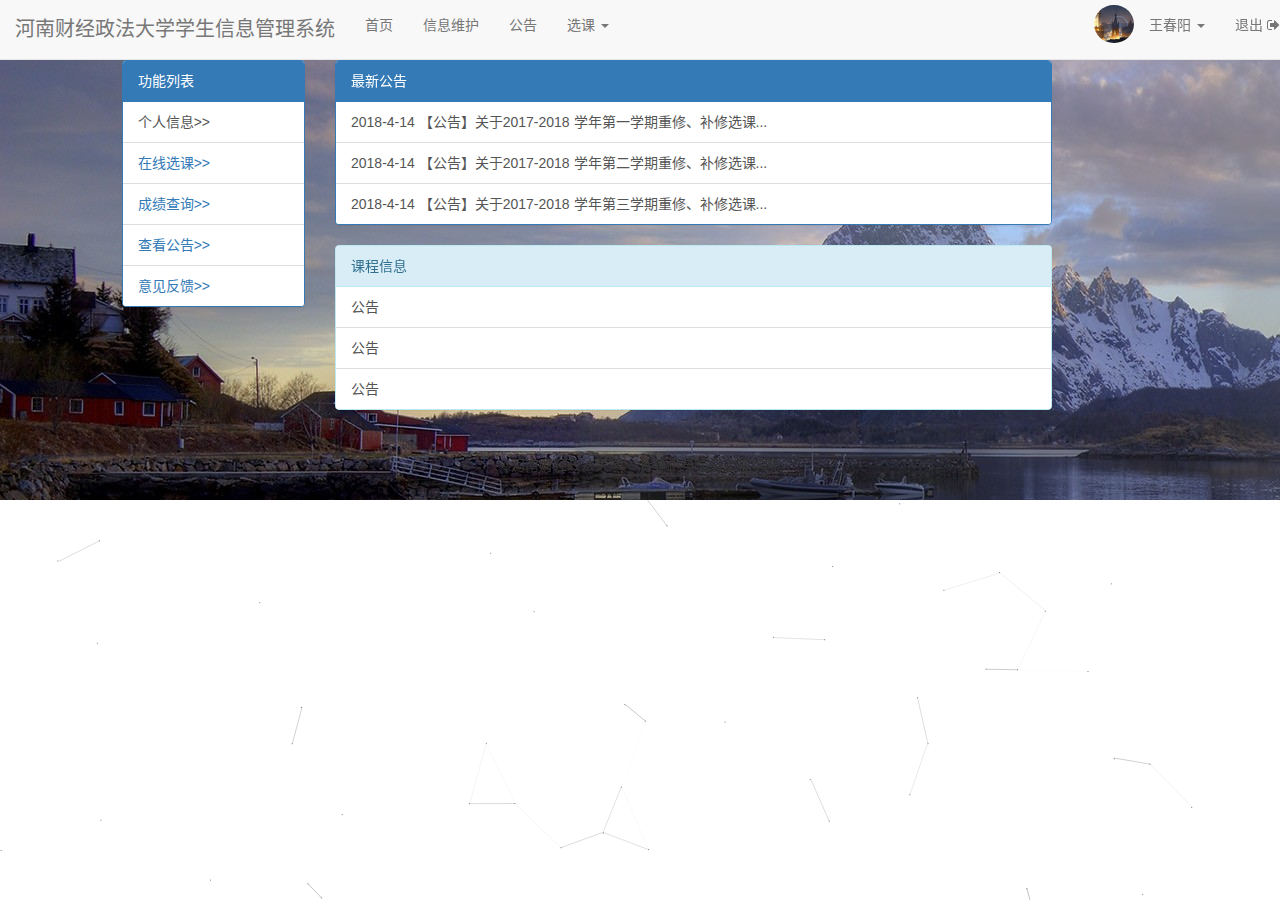
==== index.html @ ac8b18e0 "html页面" ====
﻿<!DOCTYPE html>
<html lang="zh-CN">

<head>
  <meta charset="utf-8">
  <meta http-equiv="X-UA-Compatible" content="IE=edge">
  <meta name="viewport" content="width=device-width, initial-scale=1">
  <title>信息管理系统-首页</title>
  <link rel="stylesheet" type="text/css" href="lib/index.css">
  <link rel="stylesheet" href="lib/bootstrap/css/bootstrap.css">
  <link rel="stylesheet" href="lib/font-awesome-4.7.0/css/font-awesome.min.css">
</head>

<body>
  <nav class="navbar navbar-default navbar-fixed-top">
    <div class="navbar-header">
      <button type="button" class="navbar-toggle collapsed" data-toggle="collapse" data-target="#bs-example-navbar-collapse-1"
        aria-expanded="false">
        <span class="sr-only">Toggle navigation</span>
        <span class="icon-bar"></span>
        <span class="icon-bar"></span>
        <span class="icon-bar"></span>
      </button>

    </div>

    <div class="collapse navbar-collapse" id="bs-example-navbar-collapse-1">
      <ul class="nav navbar-nav">
        <li>
          <p class="navbar-text">河南财经政法大学学生信息管理系统</p>
        </li>
        <li class="">
            <a href="index.html">首页</a>
            <span class="sr-only">(current)</span>
          </a>
        </li>
        <li>
          <a href="info.html">信息维护</a>
        </li>
        <li>
          <a href="#">公告</a>
        </li>
        <li class="dropdown">
          <a href="#" class="dropdown-toggle" data-toggle="dropdown" role="button" aria-haspopup="true" aria-expanded="false">选课
            <span class="caret"></span>
          </a>
          <ul class="dropdown-menu">
            <li>
              <a href="#">推荐课表</a>
            </li>
            <li>
              <a href="#">自主选课</a>
            </li>
            <li>
              <a href="#">推荐选课</a>
            </li>
            <li role="separator" class="divider"></li>
            <li>
              <a href="#">其它选课</a>
            </li>
            <li role="separator" class="divider"></li>
          </ul>
        </li>
      </ul>

      <ul class="nav navbar-nav navbar-right">
        <li>
          <img id="avatar" src="image/avatar.jpg" alt="这是图像">
        </li>
        <li class="dropdown">
          <a href="#" class="dropdown-toggle" data-toggle="dropdown" role="button" aria-haspopup="true" aria-expanded="false">王春阳
            <span class="caret"></span>
          </a>
          <ul class="dropdown-menu">
            <li>
              <a href="info-detail.html">个人信息</a>
            </li>
            <li>
              <a href="password.html">修改密码</a>
            </li>
          </ul>
        </li>
        <li>
          <a href="#">退出
            <span class="fa fa-sign-out"></span>
          </a>
        </li>
      </ul>
    </div>
    <!-- /.navbar-collapse -->
    </div>
    <!-- /.container-fluid -->
  </nav>

  <!-- <style>
.container{
  background:url(3.jpg) repeat;
  background-size: 100% auto;
  height:400px;
  }
</style> -->

  <div class="container-fluid">
    <div class="row">
      <div class="col-xs-12 col-sm-2 col-sm-offset-1">
        <div class="panel panel-primary">
          <!-- Default panel contents -->
          <div class="panel-heading">功能列表</div>
          <!-- <div class="panel-body">
            <p>...</p>
          </div> -->
          <!-- List group -->
          <div class="list-group">
            <button type="button" class="list-group-item" onclick="window.open('info-detail.html','_self')">个人信息>></button>
            <button type="button" class="list-group-item"><a href="info-detail.html">在线选课>></a></button>
            <button type="button" class="list-group-item"><a href="info-detail.html">成绩查询>></a></button>
            <button type="button" class="list-group-item"><a href="info-detail.html">查看公告>></a></button>
            <button type="button" class="list-group-item"><a href="info-detail.html">意见反馈>></a></button>
          </div>
        </div>
      </div>

      <div class="col-xs-12 col-sm-7">

        <!-- 公告 -->
        <div class="panel panel-primary">
          <div class="panel-heading">最新公告</div>
          <div class="list-group">
            <button type="button" class="list-group-item">2018-4-14 【公告】关于2017-2018 学年第一学期重修、补修选课...</button>
            <button type="button" class="list-group-item">2018-4-14 【公告】关于2017-2018 学年第二学期重修、补修选课...</button>
            <button type="button" class="list-group-item">2018-4-14 【公告】关于2017-2018 学年第三学期重修、补修选课...</button>
          </div>
        </div>
        <!-- 课程信息 -->
        <div class="panel panel-info">
          <!-- Default panel contents -->
          <div class="panel-heading">课程信息</div>
          <!-- List-Group -->
          <div class="list-group">
              <button type="button" class="list-group-item">公告</button>
              <button type="button" class="list-group-item">公告</button>
              <button type="button" class="list-group-item">公告</button>
            </div>
        </div>
      </div>

    </div>
    <div class="footer">
      ©河南财经政法大学 &nbsp;&nbsp; 计算机与信息工程学院
    </div>
  </div>

  <script src="lib/jquery/jquery.js"></script>
  <script src="lib/bootstrap/js/bootstrap.js"></script>
  <script src="lib/bootstrap/js/canvas-nest.min.js"></script>
</body>

</html>
---- lib/index.css ----
html,body {
    margin:0;
    padding:0;
    height: 100%;
}
p {
    font-size: 20px;
} 
#brand {
    width: 50px;
    margin-top: 0px;
    padding: 0px;
}
#avatar {
    width:40px;
    border-radius:50%;
    margin-top:5px;
}
#photo {
    width: 100px;
}
#page {
    background: rgba(244, 243, 250, 0.5);
    border:1px solid #BFBFBF;
    box-shadow:0px 0px 10px 5px #aaa;  
}
.list-group-item {
    color:blue;
}
.container-fluid {
    /* background-color: green; */

    background-image: url("../image/background.jpg");
    padding-top: 60px;
    /* height:100%; */
}
.font {
    font-size: 17px;
    margin-top: 10px;
    margin-bottom: 10px;
}
form {
    background: rgba(244, 243, 250, 0.5);
    border:1px solid #BFBFBF;
    box-shadow:0px 0px 10px 5px #aaa;
    margin-top: 60px;
    /* transform: skew(-10deg,-10deg); */
}
.footer {
    height: 70px;
    line-height: 70px;
    width: 100%;
    text-align: center;
    /* position:absolute;
    bottom:0px */
}
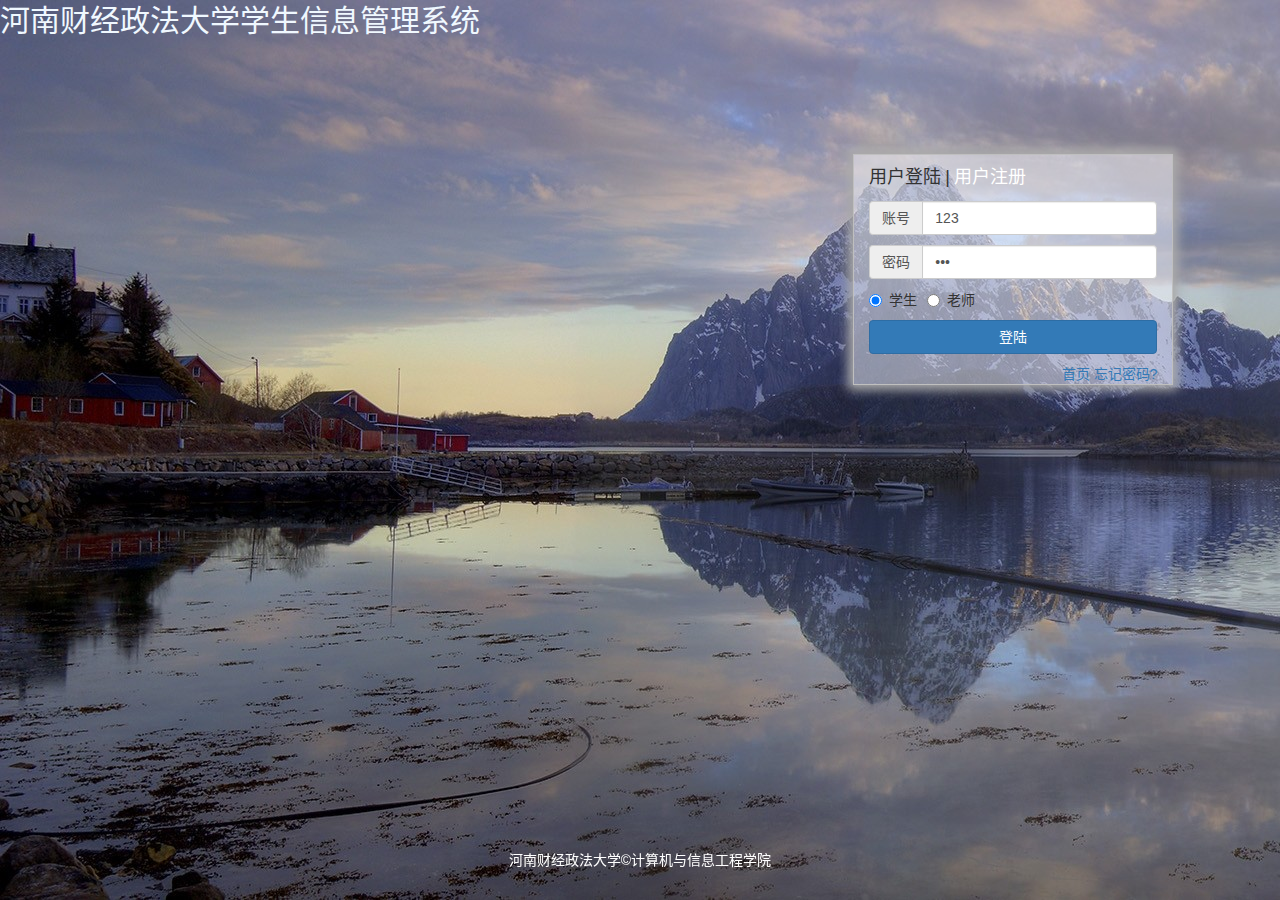
==== commit 4cdd3cb9: "富文本编辑器" ====
--- a/index.html
+++ b/index.html
@@ -1,158 +1,121 @@
-﻿<!DOCTYPE html>
+<!DOCTYPE html>
 <html lang="zh-CN">
 
 <head>
-  <meta charset="utf-8">
-  <meta http-equiv="X-UA-Compatible" content="IE=edge">
-  <meta name="viewport" content="width=device-width, initial-scale=1">
-  <title>信息管理系统-首页</title>
-  <link rel="stylesheet" type="text/css" href="lib/index.css">
-  <link rel="stylesheet" href="lib/bootstrap/css/bootstrap.css">
-  <link rel="stylesheet" href="lib/font-awesome-4.7.0/css/font-awesome.min.css">
+    <meta charset="utf-8" />
+    <meta http-equiv="X-UA-Compatible" content="IE=edge" />
+    <meta name="viewport" content="width=device-width, initial-scale=1" />
+    <title>信息管理系统</title>
+    <link rel="stylesheet" type="text/css" href="lib/login.css" />
+    <link rel="stylesheet" href="lib/bootstrap-3.3.7-dist/css/bootstrap.css" />
+    <link rel="stylesheet" href="lib/font-awesome-4.7.0/css/font-awesome.min.css" />
 </head>
 
 <body>
-  <nav class="navbar navbar-default navbar-fixed-top">
-    <div class="navbar-header">
-      <button type="button" class="navbar-toggle collapsed" data-toggle="collapse" data-target="#bs-example-navbar-collapse-1"
-        aria-expanded="false">
-        <span class="sr-only">Toggle navigation</span>
-        <span class="icon-bar"></span>
-        <span class="icon-bar"></span>
-        <span class="icon-bar"></span>
-      </button>
+    <nav>
+        <!-- <div class="navbar-header">
+            <img id="brand" alt="Brand" src="image/xiaohui.jpg">
+        </div> -->
+
+        <p id="title">河南财经政法大学学生信息管理系统</p>
+    </nav>
+    <div class="container-fluid">
+        <div class="row">
+            <div class="row-left col-sm-7">
+
+
+            </div>
+
+            <div class="row-right col-sm-offset-1 col-sm-3">
+                <div class="login-title">
+                    <span>
+                        <font id="login">用户登陆</font>
+                        <font>|</font>
+                        <font id="register">用户注册</font>
+                    </span>
+                </div>
+                <div class="login-div">
+                    <form id="login-form">
+
+                        <div class="input-group">
+                            <span class="input-group-addon">账号</span>
+                            <input type="text" class="form-control" id="account" value="123" placeholder="请输入您的账号" />
+                        </div>
+
+                        <div class="input-group">
+                            <span class="input-group-addon">密码</span>
+                            <input type="password" class="form-control" id="password" value="123" placeholder="请输入您的密码" />
+                        </div>
+                        <div class="input-group">
+                            <label class="radio-inline">
+                                <input type="radio" name="type" id="type" value="学生" checked="checked" /> 学生
+                            </label>
+                            <label class="radio-inline">
+                                <input type="radio" name="type" id="type" value="老师" /> 老师
+                            </label>
+                        </div>
+                        <div class="input-group" style="width: 100%">
+                            <button type="button" class="btn btn-primary btn-block" id="btnLogin">登陆</button>
+                        </div>
+                        <div style="text-align: right;">
+                            <a href="homepage.html">首页</a>
+                            <a href="#">忘记密码?</a>
+                        </div>
+                    </form>
+                </div>
+                <div class="register-div" style="display:none;">
+                    <form id="register-form">
+                        <div class="input-group">
+                            <span class="input-group-addon" id="basic-addon1">
+                                <i class="fa fa-envelope-o fa-fw"></i>
+                            </span>
+                            <input type="text" class="form-control" id="raccount" name="raccount" placeholder="邮箱" aria-describedby="basic-addon1" maxlength="20"
+                            />
+                        </div>
+                        <div class="input-group">
+                            <span class="input-group-addon" id="basic-addon2">
+                                <i class="fa fa-key fa-fw"></i>
+                            </span>
+                            <input type="password" class="form-control" id="rpassword" name="rpassword" placeholder="密码，不小于6位" aria-describedby="basic-addon2"
+                                maxlength="10" />
+                        </div>
+                        <div class="input-group">
+                            <span class="input-group-addon" id="basic-addon2">
+                                <i class="fa fa-key fa-fw"></i>
+                            </span>
+                            <input type="password" class="form-control" id="rrepassword" name="rrepassword" placeholder="确认密码" aria-describedby="basic-addon2"
+                                maxlength="10" />
+                        </div>
+
+                        <div class="input-group" style="width: 100%">
+                            <button type="button" class="btn btn-primary btn-block" id="btnRegister">提交</button>
+                        </div>
+                        <div style="text-align: right;">
+                            <label class="checkbox-inline">
+                                <input type="checkbox" id="inlineCheckbox" value="option1" checked="checked"> 接受
+                            </label>
+                            <a onclick="agreement()">用户协议</a>
+                        </div>
+                    </form>
+                </div>
+
+            </div>
+
+        </div>
 
     </div>
+    <div class=" footer ">
+        河南财经政法大学©计算机与信息工程学院
+    </div>
 
-    <div class="collapse navbar-collapse" id="bs-example-navbar-collapse-1">
-      <ul class="nav navbar-nav">
-        <li>
-          <p class="navbar-text">河南财经政法大学学生信息管理系统</p>
-        </li>
-        <li class="">
-            <a href="index.html">首页</a>
-            <span class="sr-only">(current)</span>
-          </a>
-        </li>
-        <li>
-          <a href="info.html">信息维护</a>
-        </li>
-        <li>
-          <a href="#">公告</a>
-        </li>
-        <li class="dropdown">
-          <a href="#" class="dropdown-toggle" data-toggle="dropdown" role="button" aria-haspopup="true" aria-expanded="false">选课
-            <span class="caret"></span>
-          </a>
-          <ul class="dropdown-menu">
-            <li>
-              <a href="#">推荐课表</a>
-            </li>
-            <li>
-              <a href="#">自主选课</a>
-            </li>
-            <li>
-              <a href="#">推荐选课</a>
-            </li>
-            <li role="separator" class="divider"></li>
-            <li>
-              <a href="#">其它选课</a>
-            </li>
-            <li role="separator" class="divider"></li>
-          </ul>
-        </li>
-      </ul>
+    <script src="lib/jquery/jquery.js "></script>
+    <script src="lib/bootstrap-3.3.7-dist/js/bootstrap.js "></script>
+    <script src="lib/jquery/jquery.min.js "></script>
+    <script src="lib/bootstrap-3.3.7-dist/js/bootstrap.min.js"></script>
+    <script src="lib/layer/layer.js "></script>
+    <script src="lib/js/index.js "></script>
 
-      <ul class="nav navbar-nav navbar-right">
-        <li>
-          <img id="avatar" src="image/avatar.jpg" alt="这是图像">
-        </li>
-        <li class="dropdown">
-          <a href="#" class="dropdown-toggle" data-toggle="dropdown" role="button" aria-haspopup="true" aria-expanded="false">王春阳
-            <span class="caret"></span>
-          </a>
-          <ul class="dropdown-menu">
-            <li>
-              <a href="info-detail.html">个人信息</a>
-            </li>
-            <li>
-              <a href="password.html">修改密码</a>
-            </li>
-          </ul>
-        </li>
-        <li>
-          <a href="#">退出
-            <span class="fa fa-sign-out"></span>
-          </a>
-        </li>
-      </ul>
-    </div>
-    <!-- /.navbar-collapse -->
-    </div>
-    <!-- /.container-fluid -->
-  </nav>
 
-  <!-- <style>
-.container{
-  background:url(3.jpg) repeat;
-  background-size: 100% auto;
-  height:400px;
-  }
-</style> -->
-
-  <div class="container-fluid">
-    <div class="row">
-      <div class="col-xs-12 col-sm-2 col-sm-offset-1">
-        <div class="panel panel-primary">
-          <!-- Default panel contents -->
-          <div class="panel-heading">功能列表</div>
-          <!-- <div class="panel-body">
-            <p>...</p>
-          </div> -->
-          <!-- List group -->
-          <div class="list-group">
-            <button type="button" class="list-group-item" onclick="window.open('info-detail.html','_self')">个人信息>></button>
-            <button type="button" class="list-group-item"><a href="info-detail.html">在线选课>></a></button>
-            <button type="button" class="list-group-item"><a href="info-detail.html">成绩查询>></a></button>
-            <button type="button" class="list-group-item"><a href="info-detail.html">查看公告>></a></button>
-            <button type="button" class="list-group-item"><a href="info-detail.html">意见反馈>></a></button>
-          </div>
-        </div>
-      </div>
-
-      <div class="col-xs-12 col-sm-7">
-
-        <!-- 公告 -->
-        <div class="panel panel-primary">
-          <div class="panel-heading">最新公告</div>
-          <div class="list-group">
-            <button type="button" class="list-group-item">2018-4-14 【公告】关于2017-2018 学年第一学期重修、补修选课...</button>
-            <button type="button" class="list-group-item">2018-4-14 【公告】关于2017-2018 学年第二学期重修、补修选课...</button>
-            <button type="button" class="list-group-item">2018-4-14 【公告】关于2017-2018 学年第三学期重修、补修选课...</button>
-          </div>
-        </div>
-        <!-- 课程信息 -->
-        <div class="panel panel-info">
-          <!-- Default panel contents -->
-          <div class="panel-heading">课程信息</div>
-          <!-- List-Group -->
-          <div class="list-group">
-              <button type="button" class="list-group-item">公告</button>
-              <button type="button" class="list-group-item">公告</button>
-              <button type="button" class="list-group-item">公告</button>
-            </div>
-        </div>
-      </div>
-
-    </div>
-    <div class="footer">
-      ©河南财经政法大学 &nbsp;&nbsp; 计算机与信息工程学院
-    </div>
-  </div>
-
-  <script src="lib/jquery/jquery.js"></script>
-  <script src="lib/bootstrap/js/bootstrap.js"></script>
-  <script src="lib/bootstrap/js/canvas-nest.min.js"></script>
 </body>
 
 </html>--- a/lib/login.css
+++ b/lib/login.css
@@ -0,0 +1,73 @@
+html,body{
+    margin:0;
+    padding:0;
+    width: 100%;
+    height:100%;
+    background-image: url("../image/background.jpg");
+    /*border-style: solid;
+     border-width:1px;
+    border-color: red; */
+}
+nav {
+    height: 10%;
+}
+#brand {
+    height: 50px;
+}
+font {
+    font-size: 18px;
+}
+
+
+ /*div {
+    margin:0px;
+    padding:0px;
+    border-style:solid;
+    border-width:1px;
+    border-color: green; 
+}*/
+.container-fluid{
+    height: 80%;
+}
+/* .row{
+    height: 100%;
+} */
+.row-left {
+    padding-top: 30px;
+}
+.row-right {
+    background: rgba(244, 243, 250, 0.5);
+    border:1px solid #BFBFBF;
+    box-shadow:0px 0px 10px 5px #aaa;
+    margin-top: 5%;
+    height: 55%;
+    /* transform: skew(-10deg,-10deg); */
+}
+#register {
+    color: white;
+}
+#title {
+    color: aliceblue;
+    font-style: inherit;
+    font-size: 30px;
+    font-weight: lighter;
+    padding-bottom: 0px;
+}
+.login-title {
+    margin-top: 10px;
+    margin-bottom: 10px;
+    margin-right: 0px;
+}
+.input-group {
+    margin-bottom: 10px;
+    margin-top: 10px;
+}
+.footer {
+    color: white;
+    height: 10%;
+    line-height: 100px;
+    width: 100%;
+    text-align: center;
+    position: fixed;
+    bottom: 0;
+}